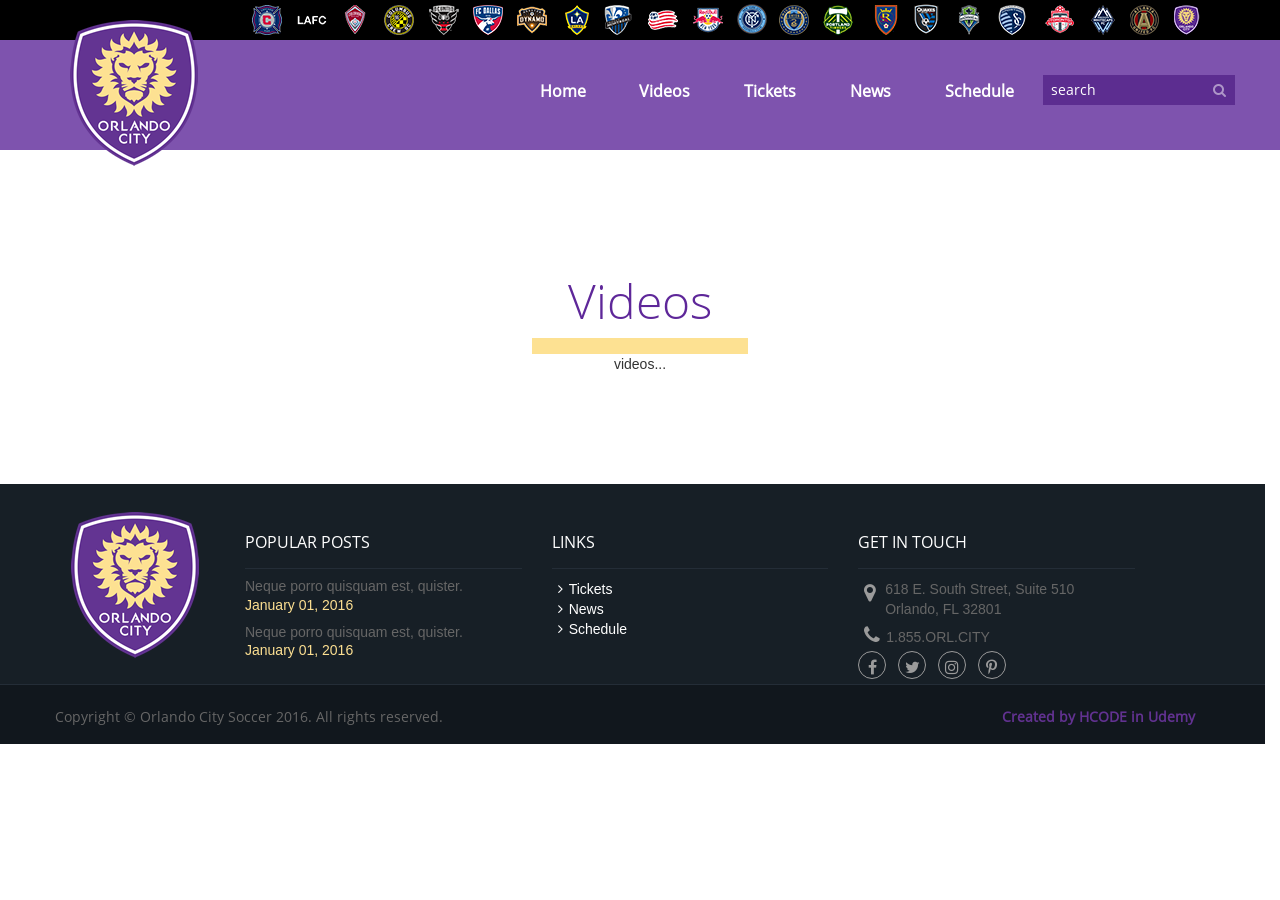
==== videos.html @ 98caebc4 "primeiro commit" ====
<!DOCTYPE html>
<html>
	<head>

		<meta charset="utf-8">
		<title>Orlando City</title>
		<link rel="stylesheet" href="lib/bootstrap/css/bootstrap.min.css">
		<link rel="stylesheet" href="lib/owl.carousel/owl-carousel/owl.carousel.css">
		<link rel="stylesheet" href="https://maxcdn.bootstrapcdn.com/font-awesome/4.5.0/css/font-awesome.min.css">
		<link rel="stylesheet" href="css/orlando.css">

	</head>
	<body>

		<header>
			
			<div class="container">
				<img id="logotipo" src="img/orlando-logo.png" alt="Logotipo">
			</div>

			<div class="header-black">
				
				<div class="container">
				
					<ul class="pull-right">
						<li class="club-01"><a href="#"></a></li>
						<li class="club-02"><a href="#"></a></li>
						<li class="club-03"><a href="#"></a></li>
						<li class="club-04"><a href="#"></a></li>
						<li class="club-05"><a href="#"></a></li>
						<li class="club-06"><a href="#"></a></li>
						<li class="club-07"><a href="#"></a></li>
						<li class="club-08"><a href="#"></a></li>
						<li class="club-09"><a href="#"></a></li>
						<li class="club-10"><a href="#"></a></li>
						<li class="club-11"><a href="#"></a></li>
						<li class="club-12"><a href="#"></a></li>
						<li class="club-13"><a href="#"></a></li>
						<li class="club-14"><a href="#"></a></li>
						<li class="club-15"><a href="#"></a></li>
						<li class="club-16"><a href="#"></a></li>
						<li class="club-17"><a href="#"></a></li>
						<li class="club-18"><a href="#"></a></li>
						<li class="club-19"><a href="#"></a></li>
						<li class="club-20"><a href="#"></a></li>
						<li class="club-21"><a href="#"></a></li>
						<li class="club-22"><a href="#"></a></li>
					</ul>

				</div>

			</div>

			<div class="container">
				
				<div class="row">
					
					<nav id="menu" class="pull-right">
						<ul>
							<li><a href="index.html">Home</a></li>
							<li><a href="videos.html">Videos</a></li>
							<li><a href="#">Tickets</a></li>
							<li><a href="#">News</a></li>
							<li><a href="#">Schedule</a></li>
							<li class="search">
								<div class="input-group">
							      <input type="search" placeholder="search" id="input-search">
							      <span class="input-group-btn">
							        <button type="button"><i class="fa fa-search"></i></button>
							      </span>
							    </div><!-- /input-group -->
							</li>
						</ul>
					</nav>

				</div>

			</div>			

		</header>

		<section>
			
			<div id="call-to-action">
				
				<div class="container">

					<div class="row text-center">
						<h2>Videos</h2>
						<hr>	
					</div>

					<div class="row">
						
						videos...

					</div>

				</div>

			</div>

		</section>

		<footer>
			
			<div class="row row-cinza-claro">
				
				<div class="container">
					
					<div class="row">
						
						<div class="col-md-2 text-center">
							
							<img class="logotipo" src="img/orlando-logo.png" alt="Logotipo">

						</div>
						<div class="col-md-10">
							
							<div class="row row-cols">
								<div class="col-md-4 col-popular-post">
									
									<h4>POPULAR POSTS</h4>

									<ul class="list-unstyled">
										<li>
											<h5>Neque porro quisquam est, quister.</h5>
											<time>January 01, 2016</time>
										</li>
										<li>
											<h5>Neque porro quisquam est, quister.</h5>
											<time>January 01, 2016</time>
										</li>

									</ul>

								</div>
								<div class="col-md-4 col-links">
									
									<h4>LINKS</h4>

									<ul class="list-unstyled">
										<li><a href="#"><i class="fa fa-angle-right"></i>Tickets</a></li>
										<li><a href="#"><i class="fa fa-angle-right"></i>News</a></li>
										<li><a href="#"><i class="fa fa-angle-right"></i>Schedule</a></li>
									</ul>

								</div>
								<div class="col-md-4 col-get-in-touch">
									
									<h4>GET IN TOUCH</h4>

									<address>
										<i class="fa fa-map-marker"></i> <span>618 E. South Street, Suite 510<br/>Orlando, FL 32801</span>
									</address>

									<p><a href="tel:1855ORLCITY"><i class="fa fa-phone"></i>1.855.ORL.CITY</a></p>

									<ul class="list-unstyled list-socials">
										<li>
											<a href="#" target="_blank"><i class="fa fa-facebook"></i></a>
										</li>
										<li>
											<a href="#" target="_blank"><i class="fa fa-twitter"></i></a>
										</li>
										<li>
											<a href="#" target="_blank"><i class="fa fa-instagram"></i></a>
										</li>
										<li>
											<a href="#" target="_blank"><i class="fa fa-pinterest-p"></i></a>
										</li>
									</ul>

								</div>
							</div>

						</div>

					</div>

				</div>

			</div>

			<div class="row row-cinza-escuro">
				
				<div class="container">
					
					<p class="pull-left">Copyright © Orlando City Soccer 2016. All rights reserved.</p>
					<p class="pull-right text-roxo">Created by HCODE in Udemy</p>

				</div>

			</div>

		</footer>

		<script src="lib/jquery/jquery.min.js"></script>
		<script src="lib/owl.carousel/owl-carousel/owl.carousel.min.js"></script>
		<script src="lib/bootstrap/js/bootstrap.min.js"></script>
		<script>
		$(document).ready(function(){

			$("#logotipo").on("mouseover",function(){
				
				$("#banner h1").addClass("efeito");

			}).on("mouseout", function(){

				$("#banner h1").removeClass("efeito");

			});

			$("#input-search").on("focus", function(){

				$("li.search").addClass("ativo");

			}).on("blur", function(){

				$("li.search").removeClass("ativo");				

			});

			$(".thumbnails").owlCarousel({
		 
		      //autoPlay: 3000,
		      items : 4
		 
		  	});

		});
		</script>

	</body>
</html>
---- css/orlando.css ----
@font-face {
	font-family: 'OpenSans';
	src: url("../fonts/Open_Sans/OpenSans-Regular.ttf");
	font-size: 1em;
}
@font-face {
	font-family: 'OpenSans-Light';
	src: url("../fonts/Open_Sans/OpenSans-Light.ttf");
	font-size: 1em;
}
header {
	width: 100%;
	height: 150px;
	background-color: rgba(94, 41, 154, .8);
	z-index: 2;
    position: relative;
}
header .container {
	position: relative;
}
header .header-black {
	background-color: #000;
	height: 40px;
}
header .header-black li {
	background-image: url("../img/clubs.png");
	background-repeat: no-repeat;
	display: inline-block;
	margin: 4px;
}
header .header-black li.club-01 {
	background-position: 0px 0px;
}
header .header-black li.club-02 {
	background-position: -48px 0px;
}
header .header-black li.club-03 {
	background-position: -95px 0px;
}
header .header-black li.club-04 {
	background-position: -140px 0px;
}
header .header-black li.club-05 {
	background-position: -189px 0px;
}
header .header-black li.club-06 {
	background-position: -239px 0px;
}
header .header-black li.club-07 {
	background-position: -288px 0px;
}
header .header-black li.club-08 {
	background-position: -334px 0px;
}
header .header-black li.club-09 {
	background-position: -381px 0px;
}
header .header-black li.club-10 {
	background-position: -429px 0px;
}
header .header-black li.club-11 {
	background-position: -478px 0px;
}
header .header-black li.club-12 {
	background-position: -527px 0px;
}
header .header-black li.club-13 {
	background-position: -579px 0px;
}
header .header-black li.club-14 {
	background-position: -629px 0px;
}
header .header-black li.club-15 {
	background-position: -671px 0px;
}
header .header-black li.club-16 {
	background-position: -719px 0px;
}
header .header-black li.club-17 {
	background-position: -763px 0px;
}
header .header-black li.club-18 {
	background-position: -808px 0px;
}
header .header-black li.club-19 {
	background-position: -853px 0px;
}
header .header-black li.club-20 {
	background-position: -900px 0px;
}
header .header-black li.club-21 {
	background-position: -950px 0px;
}
header .header-black li.club-22 {
	background-position: -1000px 0px;
}
header .header-black li a {
	width: 32px;
	height: 32px;
	display: block;
}
header #logotipo {
	position: absolute;
	top: 20px;
}
#menu {
	margin: 12px 0;
}
#menu li {
	display: inline-block;
	font-family: "OpenSans";
}
#menu li.search {
	width: 182px;
	transition-timing-function: cubic-bezier(1, -.91, .91, 1);
	transition: 1s;
}
#menu li.search.ativo {
	width: 300px;
}
#menu li.search input {
	background-color: #5C2D90;
	color: #fff;
	border: none;
	height: 30px;
	line-height: 30px;
	padding-left: 8px;
}
#menu li.search.ativo input {
	width: 300px;
}

#menu li.search ::-webkit-input-placeholder {
	color: #fff;	
}
#menu li.search button {
	background: none;
	border: none;
	position: absolute;
    right: 3px;
    top: 7px;
}
#menu li.search button i {
	font-size: 14px;
	color: rgba(255, 255, 255, .5);
}
#menu li a {
	color: #FFF;
	font-size: 16px;
	padding: 10px 25px;
	font-weight: bold;
}
#menu li.search .input-group {
	top: 8px;
}
#banner {
	width: 100%;
	height: 728px;
	position: relative;
	background: url("../img/banner.jpg") no-repeat;
	background-position: 0px -100px;
	top: -130px;
}
#banner h1 {
	color: #fff;
	top: 300px;
	position: relative;
	font-size: 92px;
	text-shadow:2px 2px 2px rgba(0, 0, 0, .45);
	font-family: 'OpenSans-Light';
	margin-left: 50px;
}
#banner h1 small {
	font-size: 32px;
	display: block;
	color: #FFF;
	font-family: 'OpenSans';
	font-weight: bold;
}
#news {
	position: relative;
    top: -110px;
}
#news h2 {
	color:#5E2799;
	font-family: 'OpenSans-Light';
	font-size: 48px;
	text-transform: uppercase;
	text-align: center;
}
#news hr {
	border:#FDE192 solid 8px;
	width: 200px;
	margin: 0 auto;
}
#news .thumbnails {
	margin-top: 20px;
	margin: 10;
}
#news .thumbnails h3 {
	color: #5E299A;
	font-size: 18px;
	font-family: 'OpenSans';
	font-weight: bold;
	margin-bottom: 0;
}
#news .thumbnails time {
	color:#A7A7A7;
	font-size: 18px;
	font-family: 'OpenSans';
	
}
#new .thumbnails .item-inner {
	padding: 10px;
}
#new .thumbnails .item-inner img {
	width: 100%;
}
#estatisticas {
	background-color: #5E299A;
	width: 100%;
	height: 200px;
	text-align: center;
}
#estatisticas p {
	color: #FDE092;
	text-transform: uppercase;
	font-family: 'OpenSans-Light';
	font-size: 64px;
	margin-top: 36px;
}
#estatisticas p small {
	color: #fff;
	font-size: 24px;
	display: block;
}
#call-to-action {
	text-align: center;
	margin-top: 105px;
}
#call-to-action h2 {
	color:#5E2799;
	font-family: 'OpenSans-Light';
	font-size: 48px;
	text-align: center;
}
#call-to-action hr {
	border:#FDE192 solid 8px;
	width: 200px;
	margin: 0 auto;
}
#call-to-action p {
	margin-top: 60px;
	margin-bottom: 40px;
	color: #656565;
}
#call-to-action .btn {
	min-width: 164px;
    height: 44px;
    line-height: 34px;
    border-radius: 0;
}
#call-to-action .btn-roxo {
    color: #fff;
    background-color: #5E299A;
    border-color: #5E299A;
}
#call-to-action .btn-amarelo {
    color: #000;
    background-color: #FDE192;
    border-color: #FDE192;
}
#call-to-action .row-max-400 {
	margin: 0 auto;
	max-width: 400px;
}
footer {
	margin-top: 110px;
}
footer .row {
	width: 100%;
}
footer .row p {
	line-height: 55px;
	margin-bottom: 0;
}
footer .row-cinza-claro {
	height: 200px;
	background-color: #171F26;
}
footer .row-cinza-escuro {
	height: 60px;
	background-color: #11171D;
	border-top: #242D37 1px solid;
}
footer .pull-left {
	font-family: 'OpenSans';
	font-size: 14px;
	color: #666;
}
footer .text-roxo {
	color: #623291;
	font-family: 'OpenSans';
	font-weight: bold;
	font-size: 14px;
}
footer .logotipo {
	margin-top: 28px;
}
footer .col-popular-post,
footer .col-links,
footer .col-get-in-touch {
	margin-top: 40px;
}
footer .row-cols h4 {
	font-family: 'OpenSans';
	font-size: 16px;
	color: #FFF;
	padding-bottom: 17px;
	border-bottom: #242D37 1px solid;
}
footer .row-cols h5 {
	color: #666;
	font-family: Arial;
	font-size: 14px;
	margin-bottom: 0;
}
footer .row-cols time {
	color: #FDE092;
	font-family: Arial;
	font-size: 14px;
}
footer .col-links a {
	color: #FFF;
	font-family: Arial;
	font-size: 14px;
}
footer .col-links .fa {
	margin: 0 6px;
}
footer .col-get-in-touch address {
	color:#666;
	font-family: Arial;
	font-size: 14px;
	margin-bottom: 6px;
}
footer .col-get-in-touch address span {
	display: inline-block;
}
footer .col-get-in-touch address i {
	position: relative;
	top: -14px;
}
footer .col-get-in-touch i {
	color: #9B9B9B;
	font-size: 20px;
	margin: 0 6px;

}
footer .col-get-in-touch a {
	color: #666;
}
footer .col-get-in-touch p {
	line-height: 20px;
}
footer .list-socials {
	margin-top: 4px;
}
footer .list-socials li {
	display: inline-block;
	margin-right: 8px;
}
footer .list-socials a {
	display: block;
	border: #9B9B9B 1px solid;
	width: 28px;
	height: 28px;
	line-height: 28px;
	border-radius: 14px;
	text-align: center;
}
footer .list-socials i {
	font-size: 16px;
	margin: 7px auto;
}
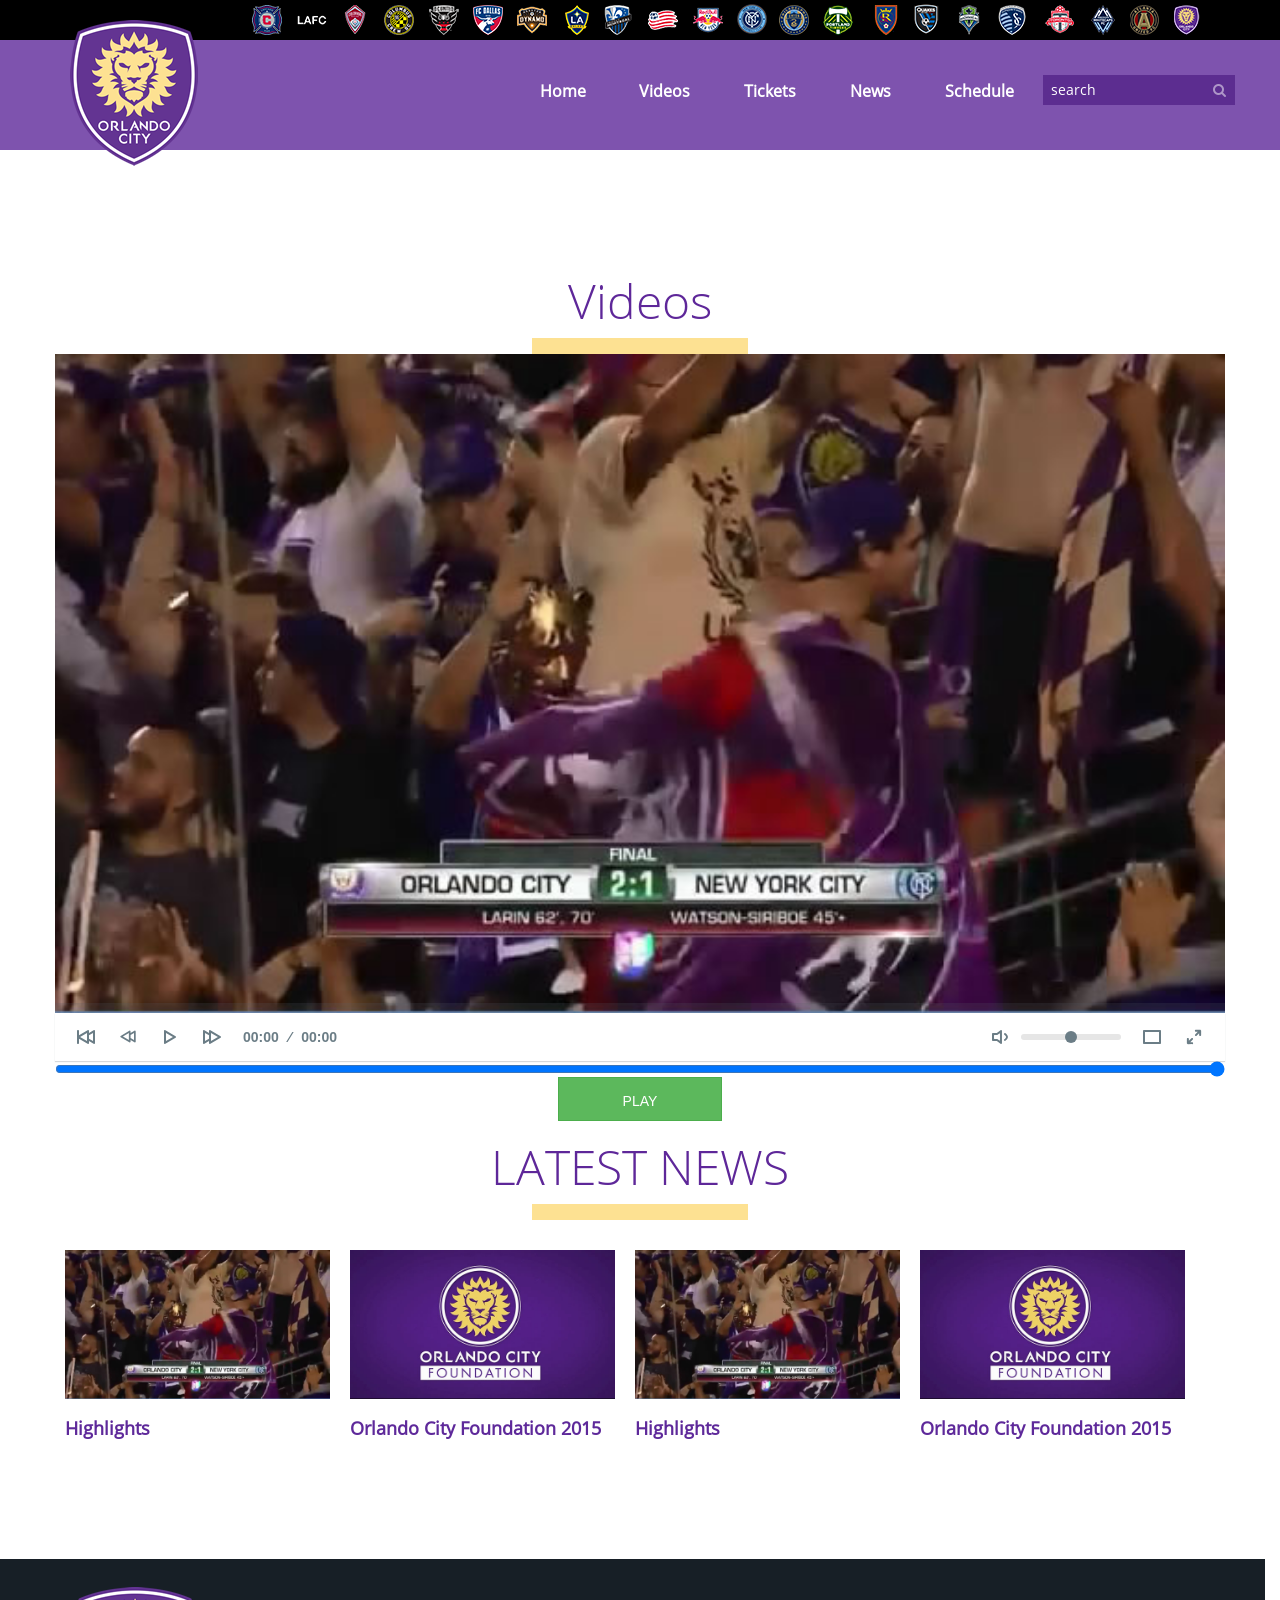
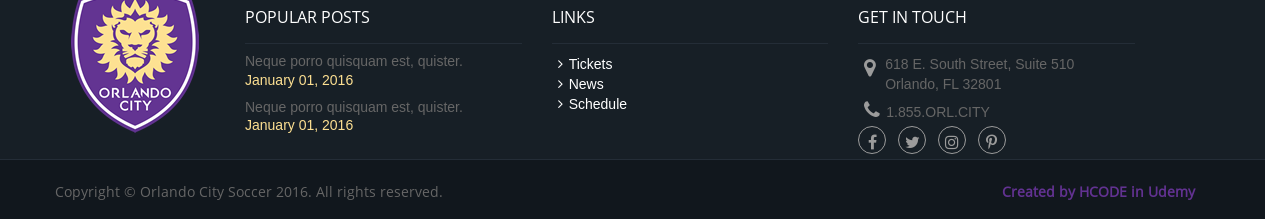
==== commit 3f52dab8: "atualizando arquivos" ====
--- a/videos.html
+++ b/videos.html
@@ -5,6 +5,7 @@
 		<meta charset="utf-8">
 		<title>Orlando City</title>
 		<link rel="stylesheet" href="lib/bootstrap/css/bootstrap.min.css">
+		<link rel="stylesheet" href="lib/plyr/dist/plyr.css">
 		<link rel="stylesheet" href="lib/owl.carousel/owl-carousel/owl.carousel.css">
 		<link rel="stylesheet" href="https://maxcdn.bootstrapcdn.com/font-awesome/4.5.0/css/font-awesome.min.css">
 		<link rel="stylesheet" href="css/orlando.css">
@@ -92,10 +93,69 @@
 
 					<div class="row">
 						
-						videos...
-
-					</div>
-
+						<div class="player">
+							<video src="mp4/highlights.mp4" controls poster="img/highlights.jpg">
+								
+								<track kind="subtitles" label="Português (Brasil)" src="vtt/legendas.vtt" srclang="pt-br" default>
+
+							</video>
+						</div>
+						<input type="range" id="volume" min="0" max="1" step="0.01" value="1">
+
+						<button type="button" id="btn-play-pause" class="btn btn-success">PLAY</button>
+
+						<!-- <audio src="mp3/audio.mp3"></audio> -->
+
+					</div>
+
+				</div>
+
+			</div>
+
+			<div id="news" class="container" style="top:0">
+				
+				<div class="row text-center">
+					<h2>Latest News</h2>
+					<hr>	
+				</div>				
+
+				<div class="row thumbnails">
+					<div class="item" data-video="highlights">
+						<div class="item-inner">
+							<img src="img/highlights.jpg" alt="Noticia">
+							<h3>Highlights</h3>
+						</div>
+					</div>
+					<div class="item" data-video="Orlando_City_Foundation_2015">
+						<div class="item-inner">
+							<img src="img/Orlando_City_Foundation_2015.jpg" alt="Noticia">
+							<h3>Orlando City Foundation 2015</h3>
+						</div>
+					</div>
+					<div class="item" data-video="highlights">
+						<div class="item-inner">
+							<img src="img/highlights.jpg" alt="Noticia">
+							<h3>Highlights</h3>
+						</div>
+					</div>
+					<div class="item" data-video="Orlando_City_Foundation_2015">
+						<div class="item-inner">
+							<img src="img/Orlando_City_Foundation_2015.jpg" alt="Noticia">
+							<h3>Orlando City Foundation 2015</h3>
+						</div>
+					</div>
+					<div class="item" data-video="highlights">
+						<div class="item-inner">
+							<img src="img/highlights.jpg" alt="Noticia">
+							<h3>Highlights</h3>
+						</div>
+					</div>
+					<div class="item" data-video="Orlando_City_Foundation_2015.mp4">
+						<div class="item-inner">
+							<img src="img/Orlando_City_Foundation_2015.jpg" alt="Noticia">
+							<h3>Orlando City Foundation 2015</h3>
+						</div>
+					</div>
 				</div>
 
 			</div>
@@ -196,37 +256,61 @@
 		</footer>
 
 		<script src="lib/jquery/jquery.min.js"></script>
+		<script src="lib/plyr/dist/plyr.js"></script>
 		<script src="lib/owl.carousel/owl-carousel/owl.carousel.min.js"></script>
 		<script src="lib/bootstrap/js/bootstrap.min.js"></script>
+		<script src="js/efeitos.js"></script>
 		<script>
-		$(document).ready(function(){
-
-			$("#logotipo").on("mouseover",function(){
-				
-				$("#banner h1").addClass("efeito");
-
-			}).on("mouseout", function(){
-
-				$("#banner h1").removeClass("efeito");
+		(function(d, p){
+		    var a = new XMLHttpRequest(),
+		        b = d.body;
+		    a.open("GET", p, true);
+		    a.send();
+		    a.onload = function(){
+		        var c = d.createElement("div");
+		        c.style.display = "none";
+		        c.innerHTML = a.responseText;
+		        b.insertBefore(c, b.childNodes[0]);
+		    }
+		})(document, "lib/plyr/dist/sprite.svg");
+		</script>
+		<script>
+		$(function(){
+
+			$(".thumbnails .item").on("click", function(){
+
+				$("video").attr({
+					"src":"mp4/"+$(this).data('video')+".mp4",
+					"poster":"img/"+$(this).data('video')+".jpg"
+				});
 
 			});
 
-			$("#input-search").on("focus", function(){
-
-				$("li.search").addClass("ativo");
-
-			}).on("blur", function(){
-
-				$("li.search").removeClass("ativo");				
+			$("#volume").on("mousemove", function(){
+
+				$("video")[0].volume = parseFloat($(this).val());
 
 			});
 
-			$(".thumbnails").owlCarousel({
-		 
-		      //autoPlay: 3000,
-		      items : 4
-		 
-		  	});
+			$("#btn-play-pause").on("click", function(){
+
+				
+
+				var video = $("video")[0];
+
+				if ($(this).hasClass("btn-success")) {
+					$(this).text("STOP");
+					video.play();
+				} else {
+					$(this).text("PLAY");
+					video.pause();
+				}
+
+				$(this).toggleClass("btn-success btn-danger");
+
+			});
+
+			plyr.setup();//Disparando player PLYR
 
 		});
 		</script>
--- a/lib/plyr/dist/plyr.css
+++ b/lib/plyr/dist/plyr.css
@@ -0,0 +1 @@
+.player-captions,.player-controls,.player-controls .player-time{-moz-osx-font-smoothing:grayscale;-webkit-font-smoothing:antialiased}.player-controls button:focus,.player-progress-seek[type=range]:focus,.player-volume[type=range]:focus{outline:0}@-webkit-keyframes progress{to{background-position:40px 0}}@keyframes progress{to{background-position:40px 0}}.sr-only{position:absolute!important;clip:rect(1px,1px,1px,1px);padding:0!important;border:0!important;height:1px!important;width:1px!important;overflow:hidden}.player,.player-video-wrapper{position:relative}.player{max-width:100%;min-width:290px}.player,.player *,.player ::after,.player ::before{box-sizing:border-box}.player audio,.player video{width:100%;height:auto;vertical-align:middle}.player-video-embed{padding-bottom:56.25%;height:0}.player-video-embed iframe{position:absolute;top:0;left:0;width:100%;height:100%;border:0}.player-captions{display:none;position:absolute;bottom:0;left:0;width:100%;padding:20px 20px 30px;color:#fff;font-size:20px;text-align:center}.player-captions span{border-radius:2px;padding:3px 10px;background:rgba(0,0,0,.9)}.player-captions span:empty{display:none}@media (min-width:768px){.player-captions{font-size:24px}}.player.captions-active .player-captions{display:block}.player.fullscreen-active .player-captions{font-size:32px}.player-controls{zoom:1;position:relative;padding:10px;background:#fff;line-height:1;text-align:center;box-shadow:0 1px 1px rgba(52,63,74,.2)}.player-controls:after,.player-controls:before{content:"";display:table}.player-controls:after{clear:both}.player-controls-right{display:block;margin:10px auto 0}@media (min-width:560px){.player-controls-left{float:left}.player-controls-right{float:right;margin-top:0}}.player-controls button{display:inline-block;vertical-align:middle;margin:0 2px;padding:5px 10px;overflow:hidden;border:0;background:0 0;border-radius:3px;cursor:pointer;color:#6B7D86;transition:background .3s ease,color .3s ease,opacity .3s ease}.player-controls button svg{width:18px;height:18px;display:block;fill:currentColor;transition:fill .3s ease}.player-controls button.tab-focus,.player-controls button:hover{background:#3498DB;color:#fff}.player-controls .icon-captions-on,.player-controls .icon-exit-fullscreen,.player-controls .icon-muted{display:none}.player-controls .player-time{display:inline-block;vertical-align:middle;margin-left:10px;color:#6B7D86;font-weight:600;font-size:14px}.player-controls .player-time+.player-time{display:none}@media (min-width:560px){.player-controls .player-time+.player-time{display:inline-block}}.player-controls .player-time+.player-time::before{content:'\2044';margin-right:10px}.player-tooltip{position:absolute;z-index:2;bottom:100%;margin-bottom:10px;padding:10px 15px;opacity:0;background:#fff;border:1px solid #D6DADD;border-radius:3px;color:#6B7D86;font-size:14px;line-height:1.5;font-weight:600;-webkit-transform:translate(-50%,30px) scale(0);transform:translate(-50%,30px) scale(0);-webkit-transform-origin:50% 100%;transform-origin:50% 100%;transition:opacity .2s .1s ease,-webkit-transform .2s .1s ease;transition:transform .2s .1s ease,opacity .2s .1s ease;transition:transform .2s .1s ease,opacity .2s .1s ease,-webkit-transform .2s .1s ease}.player-tooltip::after{content:'';position:absolute;z-index:1;top:100%;left:50%;display:block;width:10px;height:10px;background:#fff;-webkit-transform:translate(-50%,-50%) rotate(45deg) translateY(1px);transform:translate(-50%,-50%) rotate(45deg) translateY(1px);border:1px solid #D6DADD;border-width:0 1px 1px 0}.player button.tab-focus:focus .player-tooltip,.player button:hover .player-tooltip{opacity:1;-webkit-transform:translate(-50%,0) scale(1);transform:translate(-50%,0) scale(1)}.player button:hover .player-tooltip{z-index:3}.player-progress{position:absolute;bottom:100%;left:0;right:0;width:100%;height:10px;background:rgba(86,93,100,.2)}.player-progress-buffer[value],.player-progress-played[value],.player-progress-seek[type=range]{position:absolute;left:0;top:0;width:100%;height:10px;margin:0;padding:0;vertical-align:top;-webkit-appearance:none;-moz-appearance:none;border:none;background:0 0}.player-progress-buffer[value]::-webkit-progress-bar,.player-progress-played[value]::-webkit-progress-bar{background:0 0}.player-progress-buffer[value]::-webkit-progress-value,.player-progress-played[value]::-webkit-progress-value{background:currentColor}.player-progress-buffer[value]::-moz-progress-bar,.player-progress-played[value]::-moz-progress-bar{background:currentColor}.player-progress-played[value]{z-index:2;color:#3498DB}.player-progress-buffer[value]{color:rgba(86,93,100,.25)}.player-progress-seek[type=range]{z-index:4;cursor:pointer;outline:0}.player-progress-seek[type=range]::-webkit-slider-runnable-track{background:0 0;border:0}.player-progress-seek[type=range]::-webkit-slider-thumb{-webkit-appearance:none;background:0 0;border:0;width:20px;height:10px}.player-progress-seek[type=range]::-moz-range-track{background:0 0;border:0}.player-progress-seek[type=range]::-moz-range-thumb{-moz-appearance:none;background:0 0;border:0;width:20px;height:10px}.player-progress-seek[type=range]::-ms-track{color:transparent;background:0 0;border:0}.player-progress-seek[type=range]::-ms-fill-lower,.player-progress-seek[type=range]::-ms-fill-upper{background:0 0;border:0}.player-progress-seek[type=range]::-ms-thumb{background:0 0;border:0;width:20px;height:10px}.player-progress-seek[type=range]::-moz-focus-outer{border:0}.player.loading .player-progress-buffer{-webkit-animation:progress 1s linear infinite;animation:progress 1s linear infinite;background-size:40px 40px;background-repeat:repeat-x;background-color:rgba(86,93,100,.25);background-image:linear-gradient(-45deg,rgba(0,0,0,.15) 25%,transparent 25%,transparent 50%,rgba(0,0,0,.15) 50%,rgba(0,0,0,.15) 75%,transparent 75%,transparent);color:transparent}.player-controls [data-player=pause],.player.playing .player-controls [data-player=play]{display:none}.player.playing .player-controls [data-player=pause]{display:inline-block}.player-volume[type=range]{display:inline-block;vertical-align:middle;-webkit-appearance:none;-moz-appearance:none;width:100px;margin:0 10px 0 0;padding:0;cursor:pointer;background:0 0;border:none}.player-volume[type=range]::-webkit-slider-runnable-track{height:6px;background:#e6e6e6;border:0;border-radius:3px}.player-volume[type=range]::-webkit-slider-thumb{-webkit-appearance:none;margin-top:-3px;height:12px;width:12px;background:#6B7D86;border:0;border-radius:6px;transition:background .3s ease;cursor:ew-resize}.player-volume[type=range]::-moz-range-track{height:6px;background:#e6e6e6;border:0;border-radius:3px}.player-volume[type=range]::-moz-range-thumb{height:12px;width:12px;background:#6B7D86;border:0;border-radius:6px;transition:background .3s ease;cursor:ew-resize}.player-volume[type=range]::-ms-track{height:6px;background:0 0;border-color:transparent;border-width:3px 0;color:transparent}.player-volume[type=range]::-ms-fill-lower,.player-volume[type=range]::-ms-fill-upper{height:6px;background:#e6e6e6;border:0;border-radius:3px}.player-volume[type=range]::-ms-thumb{height:12px;width:12px;background:#6B7D86;border:0;border-radius:6px;transition:background .3s ease;cursor:ew-resize}.player-volume[type=range]:focus::-webkit-slider-thumb{background:#3498DB}.player-volume[type=range]:focus::-moz-range-thumb{background:#3498DB}.player-volume[type=range]:focus::-ms-thumb{background:#3498DB}.player-audio.ios .player-controls-right,.player.ios .player-volume,.player.ios [data-player=mute]{display:none}.player-audio.ios .player-controls-left{float:none}.player-audio .player-controls{padding-top:20px}.player-audio .player-progress{bottom:auto;top:0;background:#D6DADD}.player-fullscreen,.player.fullscreen-active{position:fixed;top:0;left:0;right:0;bottom:0;height:100%;width:100%;z-index:10000000;background:#000}.player-fullscreen video,.player.fullscreen-active video{height:100%}.player-fullscreen .player-video-wrapper,.player.fullscreen-active .player-video-wrapper{height:100%;width:100%}.player-fullscreen .player-controls,.player.fullscreen-active .player-controls{position:absolute;bottom:0;left:0;right:0}.player-fullscreen.fullscreen-hide-controls.playing .player-controls,.player.fullscreen-active.fullscreen-hide-controls.playing .player-controls{-webkit-transform:translateY(100%) translateY(5px);transform:translateY(100%) translateY(5px);transition:-webkit-transform .3s .2s ease;transition:transform .3s .2s ease;transition:transform .3s .2s ease,-webkit-transform .3s .2s ease}.player-fullscreen.fullscreen-hide-controls.playing.player-hover .player-controls,.player.fullscreen-active.fullscreen-hide-controls.playing.player-hover .player-controls{-webkit-transform:translateY(0);transform:translateY(0)}.player-fullscreen.fullscreen-hide-controls.playing .player-captions,.player.fullscreen-active.fullscreen-hide-controls.playing .player-captions{bottom:5px;transition:bottom .3s .2s ease}.player-fullscreen .player-captions,.player-fullscreen.fullscreen-hide-controls.playing.player-hover .player-captions,.player.fullscreen-active .player-captions,.player.fullscreen-active.fullscreen-hide-controls.playing.player-hover .player-captions{top:auto;bottom:90px}@media (min-width:560px){.player-fullscreen .player-captions,.player-fullscreen.fullscreen-hide-controls.playing.player-hover .player-captions,.player.fullscreen-active .player-captions,.player.fullscreen-active.fullscreen-hide-controls.playing.player-hover .player-captions{bottom:60px}}.player.captions-active .player-controls .icon-captions-on,.player.fullscreen-active .icon-exit-fullscreen,.player.muted .player-controls .icon-muted{display:block}.player [data-player=captions],.player [data-player=fullscreen],.player.captions-active .player-controls .icon-captions-on+svg,.player.fullscreen-active .icon-exit-fullscreen+svg,.player.muted .player-controls .icon-muted+svg{display:none}.player.captions-enabled [data-player=captions],.player.fullscreen-enabled [data-player=fullscreen]{display:inline-block}
--- a/css/orlando.css
+++ b/css/orlando.css
@@ -102,6 +102,11 @@
 header #logotipo {
 	position: absolute;
 	top: 20px;
+	z-index: 3;
+}
+#banner h1.efeito {
+	color:red;
+	font-size:12em;
 }
 #menu {
 	margin: 12px 0;
@@ -112,8 +117,8 @@
 }
 #menu li.search {
 	width: 182px;
-	transition-timing-function: cubic-bezier(1, -.91, .91, 1);
-	transition: 1s;
+	transition-timing-function: cubic-bezier(1,-.91,.91,1);
+	transition-duration: 1s;
 }
 #menu li.search.ativo {
 	width: 300px;
@@ -129,7 +134,6 @@
 #menu li.search.ativo input {
 	width: 300px;
 }
-
 #menu li.search ::-webkit-input-placeholder {
 	color: #fff;	
 }
@@ -162,6 +166,7 @@
 	top: -130px;
 }
 #banner h1 {
+	transition:1s;
 	color: #fff;
 	top: 300px;
 	position: relative;
@@ -195,7 +200,6 @@
 }
 #news .thumbnails {
 	margin-top: 20px;
-	margin: 10;
 }
 #news .thumbnails h3 {
 	color: #5E299A;
@@ -208,12 +212,11 @@
 	color:#A7A7A7;
 	font-size: 18px;
 	font-family: 'OpenSans';
-	
-}
-#new .thumbnails .item-inner {
+}
+#news .thumbnails .item-inner {
 	padding: 10px;
 }
-#new .thumbnails .item-inner img {
+#news .thumbnails .item-inner img {
 	width: 100%;
 }
 #estatisticas {
@@ -382,4 +385,7 @@
 footer .list-socials i {
 	font-size: 16px;
 	margin: 7px auto;
+}
+video {
+	width: 60%;
 }
